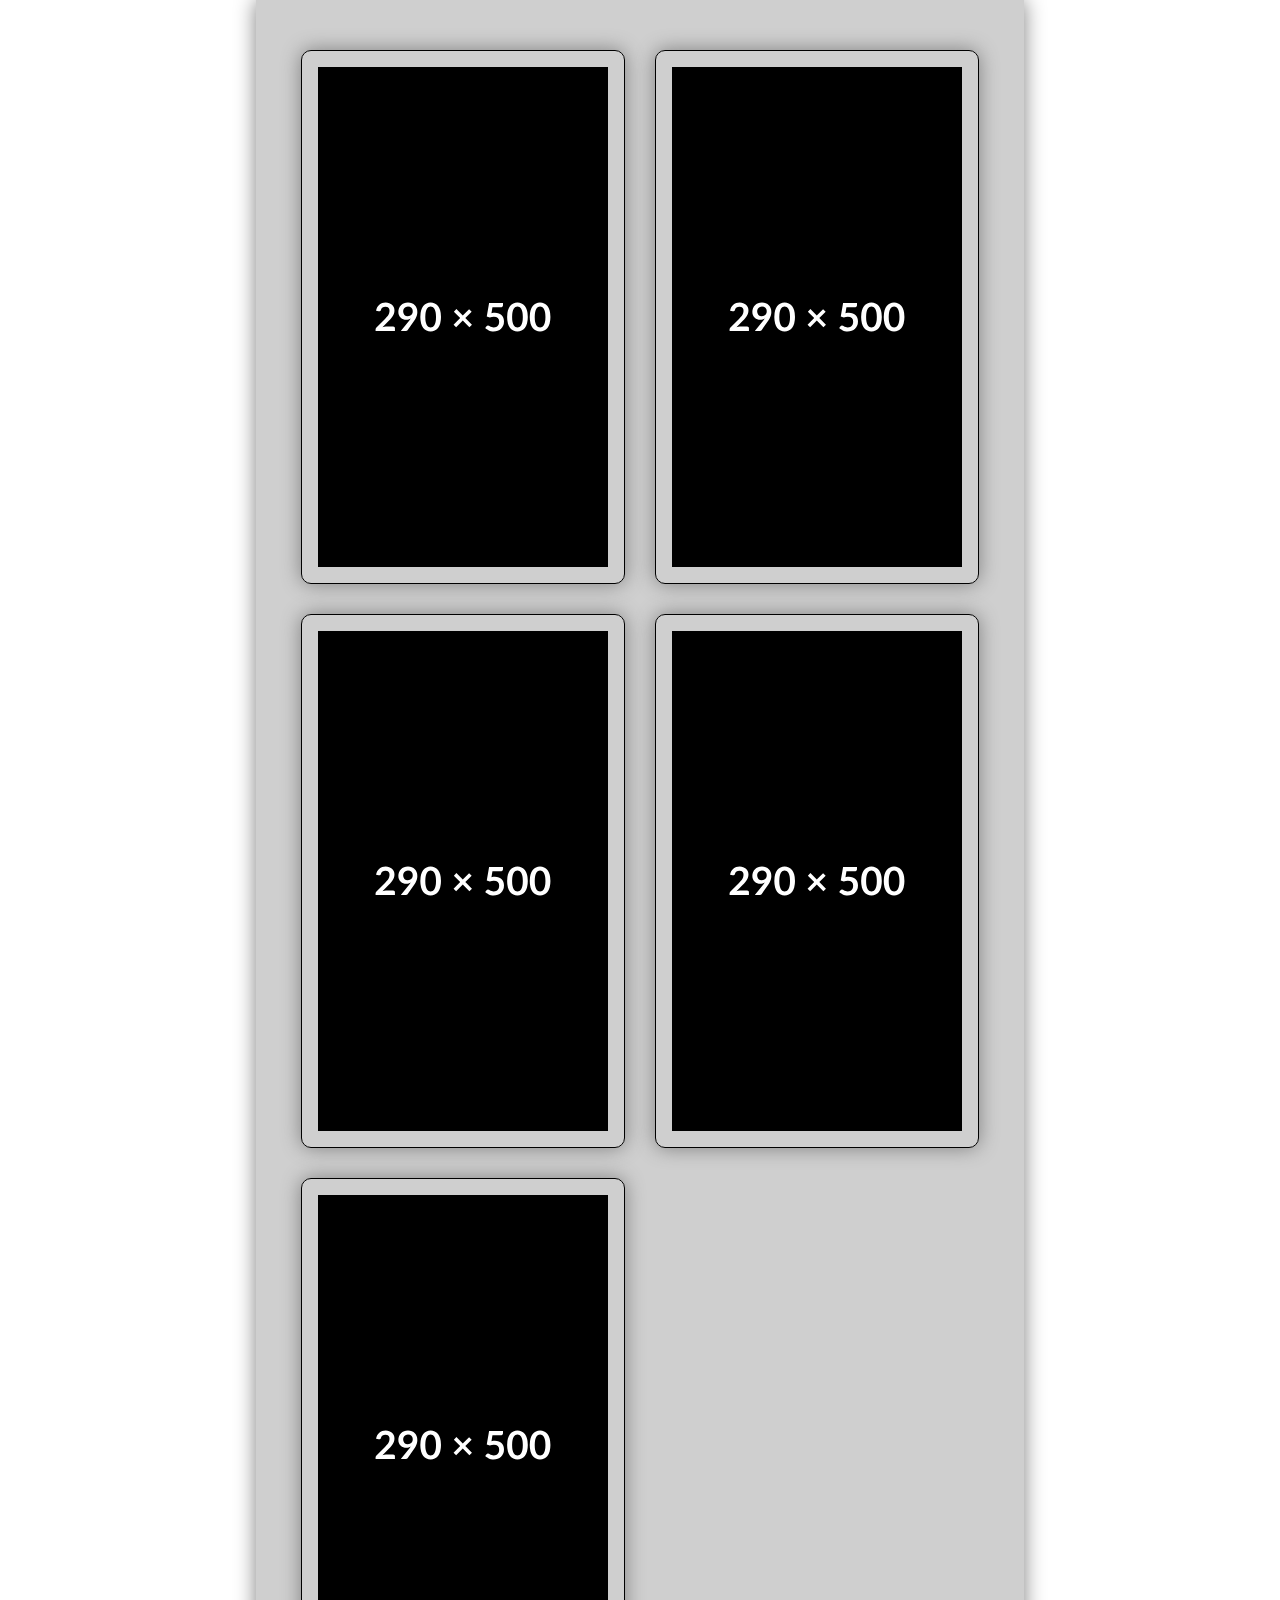
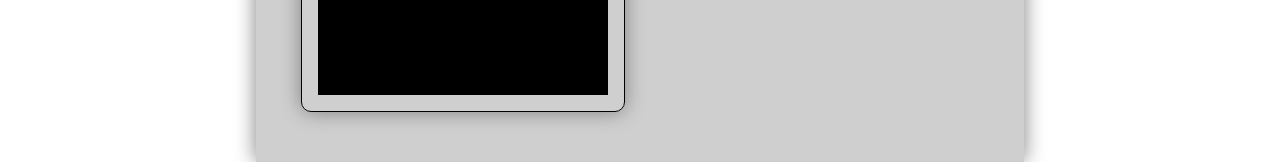
==== index.html @ b7f71879 "Добавляет мелкие правки" ====
<!DOCTYPE html>
<html class="page" lang="ru">

<head>
  <meta charset="utf-8">
  <meta name="viewport" content="width=device-width, initial-scale=1">
  <title>Viktor-Ru</title>
  <link rel="stylesheet" href="style.css">
  <!-- <link rel="icon" href="favicon.ico"> -->
  <!-- <link rel="icon" href="img/favicons/icon.svg" type="image/svg+xml"> -->
  <!-- <link rel="apple-touch-icon" href="img/favicons/apple.png"> -->
  <!-- <link rel="manifest" href="manifest.webmanifest"> -->
  <link rel="preload" href="fonts/roboto-condensed-bold.woff2" as="font" type="font/woff2" crossorigin="anonymous">
  <link rel="preload" href="fonts/roboto-condensed-regular.woff2" as="font" type="font/woff2" crossorigin="anonymous">
</head>

<body class="page__body">

  <!-- <header class="main-header"> </header> -->

  <main class="content-index">
    <section class="projects container">
      <ul class="projects__list">

        <li class="projects-card">
          <a class="projects-card__link" href="#" target="_blank">
            <img class="projects-card__img" src="mobile.svg" alt="Name projekt." width="290" height="500">
          </a>
        </li>

        <li class="projects-card">
          <a class="projects-card__link" href="#" target="_blank">
            <img class="projects-card__img" src="mobile.svg" alt="Name projekt">
          </a>
        </li>

        <li class="projects-card">
          <a class="projects-card__link" href="#" target="_blank">
            <img class="projects-card__img" src="mobile.svg" alt="Name projekt.">
          </a>
        </li>

        <li class="projects-card">
          <a class="projects-card__link" href="#" target="_blank">
            <img class="projects-card__img" src="mobile.svg" alt="Name projekt.">
          </a>
        </li>

        <li class="projects-card">
          <a class="projects-card__link" href="#" target="_blank">
            <img class="projects-card__img" src="mobile.svg" alt="Name projekt.">
          </a>
        </li>


        <!--
        <li><a href="projects/cat/index.html" target="_blank">Cat energy</a></li>
        <li><a href="projects/sedona/index.html" target="_blank">Sedona</a></li>
        -->

      </ul>
    </section>
  </main>

  <!-- <footer class="main-footer"> </footer> -->
</body>

</html>
---- style.css ----
/* ------------- */
/* GLOBAL */
/* ------------- */

@font-face {
  font-family: "Roboto Condensed";
  src: url("../fonts/roboto-condensed-bold.woff2") format("woff2");
  font-weight: 700;
  font-style: normal;
  font-display: swap;
}

@font-face {
  font-family: "Roboto Condensed";
  src: url("../fonts/roboto-condensed-regular.woff2") format("woff2");
  font-weight: 400;
  font-style: normal;
  font-display: swap;
}

img {
  max-width: 100%;
  height: auto;
  object-fit: contain;
}

.container {
  display: block;
  width: 290px;
  padding: 0 15px;
  margin: 0 auto;
}

.visually-hidden {
  position: absolute;
  width: 1px;
  height: 1px;
  margin: -1px;
  border: 0;
  padding: 0;
  white-space: nowrap;
  clip-path: inset(100%);
  clip: rect(0 0 0 0);
  overflow: hidden;
}

/* ------------- */
/* CONTENT */
/* ------------- */

.page__body {
  background-color: #ffffff;
  font-family: "Roboto Condensed", sans-serif;
  font-size: 14px;
  line-height: 22px;
  font-weight: 400;
  color: #000;
  padding: 0;
  margin: 0;
  min-width: 320px;
}


/* projects */

.projects {
  background-color: #cfcfcf;
  box-shadow: 0 0 20px #808080;
  padding-top: 50px;
  padding-bottom: 50px;
}

.projects__list {
  margin: 0;
  padding: 0;
  list-style: none;
  display: grid;
  gap: 25px;
}


/* projects-card */

.projects-card__link {
  text-decoration: none;
  color: inherit;
}

.projects-card__img {
  display: block;
  width: 290px;
  height: 500px;
}



@media (min-width: 768px) {
  /* ------------- */
  /* GLOBAL */
  /* ------------- */

  .container {
    width: 678px;
    padding: 0 45px;
  }

  /* ------------- */
  /* CONTENT */
  /* ------------- */


  /* projects */

  .projects {
    padding-top: 50px;
    padding-bottom: 50px;
  }

  .projects__list {
    gap: 30px;
    grid-template-columns: 324px 324px;
  }

  /* projects-card */

  .projects-card {
    border: solid 1px #000;
    border-radius: 10px;
    box-shadow: 0 0 20px #808080;
  }

  .projects-card__img {
    margin: 16px auto;
  }
}



@media (min-width: 1366px) {
  /* ------------- */
  /* GLOBAL */
  /* ------------- */

  .container {
    width: 1160px;
    padding: 0 103px;
  }

  /* ------------- */
  /* CONTENT */
  /* ------------- */


  /* projects */

  .projects {
    padding-top: 70px;
    padding-bottom: 70px;
  }

  .projects__list {
    width: 1050px;
    margin: 0 auto;

    gap: 30px;
    grid-template-columns: 330px 330px 330px;
  }
}
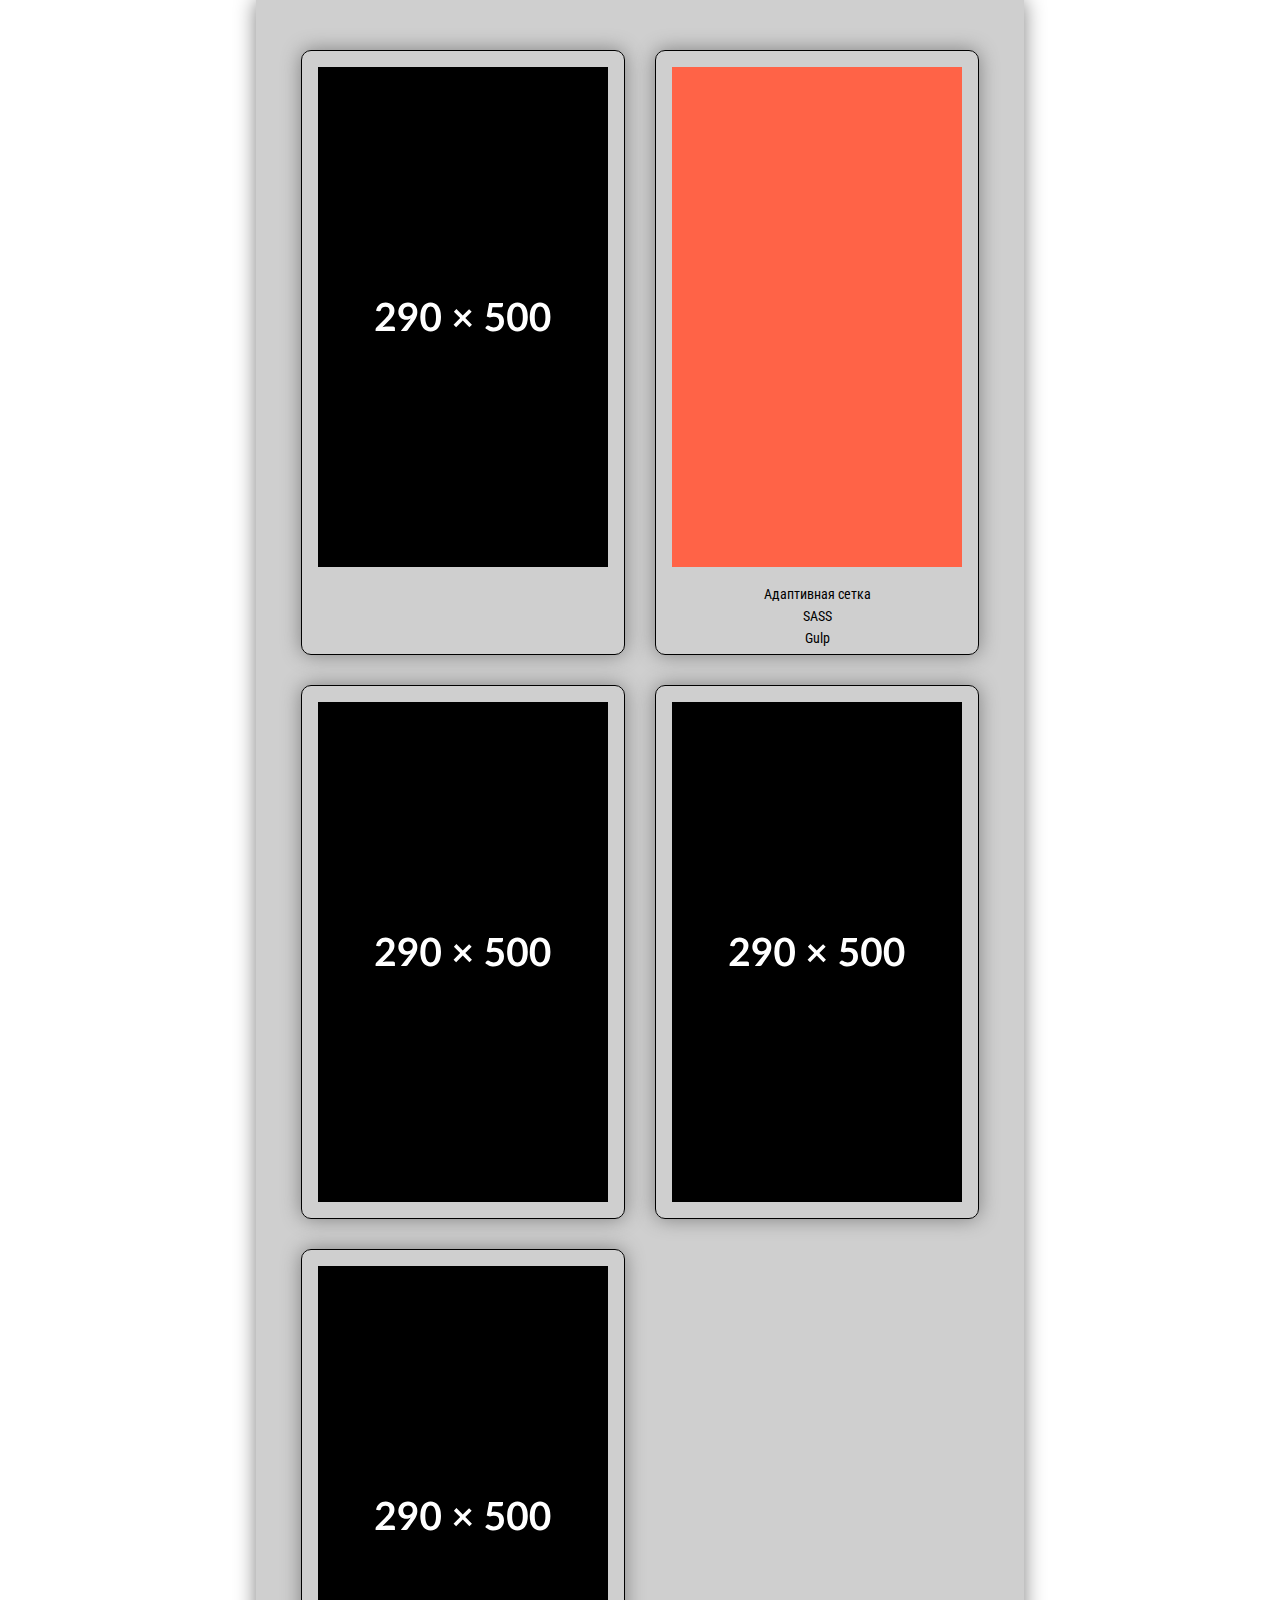
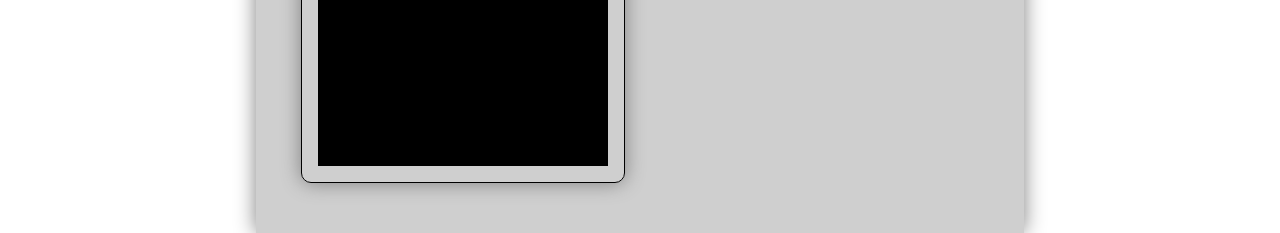
==== commit fc0e661b: "Добавляет описание проекта" ====
--- a/index.html
+++ b/index.html
@@ -30,7 +30,14 @@
 
         <li class="projects-card">
           <a class="projects-card__link" href="#" target="_blank">
-            <img class="projects-card__img" src="mobile.svg" alt="Name projekt">
+            <div class="projects-card__img">
+              <span class="visually-hidden">Name project</span>
+            </div>
+            <ul class="projects-card__list">
+              <li>Адаптивная сетка</li>
+              <li>SASS</li>
+              <li>Gulp</li>
+            </ul>
           </a>
         </li>
 
@@ -58,6 +65,19 @@
         <li><a href="projects/sedona/index.html" target="_blank">Sedona</a></li>
         -->
 
+        <!-- <li class="projects-card">
+          <a class="projects-card__link" href="#" target="_blank">
+            <div class="projects-card__img">
+              <span class="visually-hidden">Name project</span>
+            </div>
+            <ul class="projects-card__list">
+              <li>Адаптивная сетка</li>
+              <li>SASS</li>
+              <li>Gulp</li>
+            </ul>
+          </a>
+        </li> -->
+
       </ul>
     </section>
   </main>
--- a/style.css
+++ b/style.css
@@ -75,7 +75,7 @@
   padding: 0;
   list-style: none;
   display: grid;
-  gap: 25px;
+  gap: 30px;
 }
 
 
@@ -90,6 +90,15 @@
   display: block;
   width: 290px;
   height: 500px;
+  background-color: tomato;
+}
+
+.projects-card__list {
+  list-style: none;
+  margin: 0;
+  padding: 0;
+  text-align: center;
+  margin-bottom: 5px;
 }
 
 
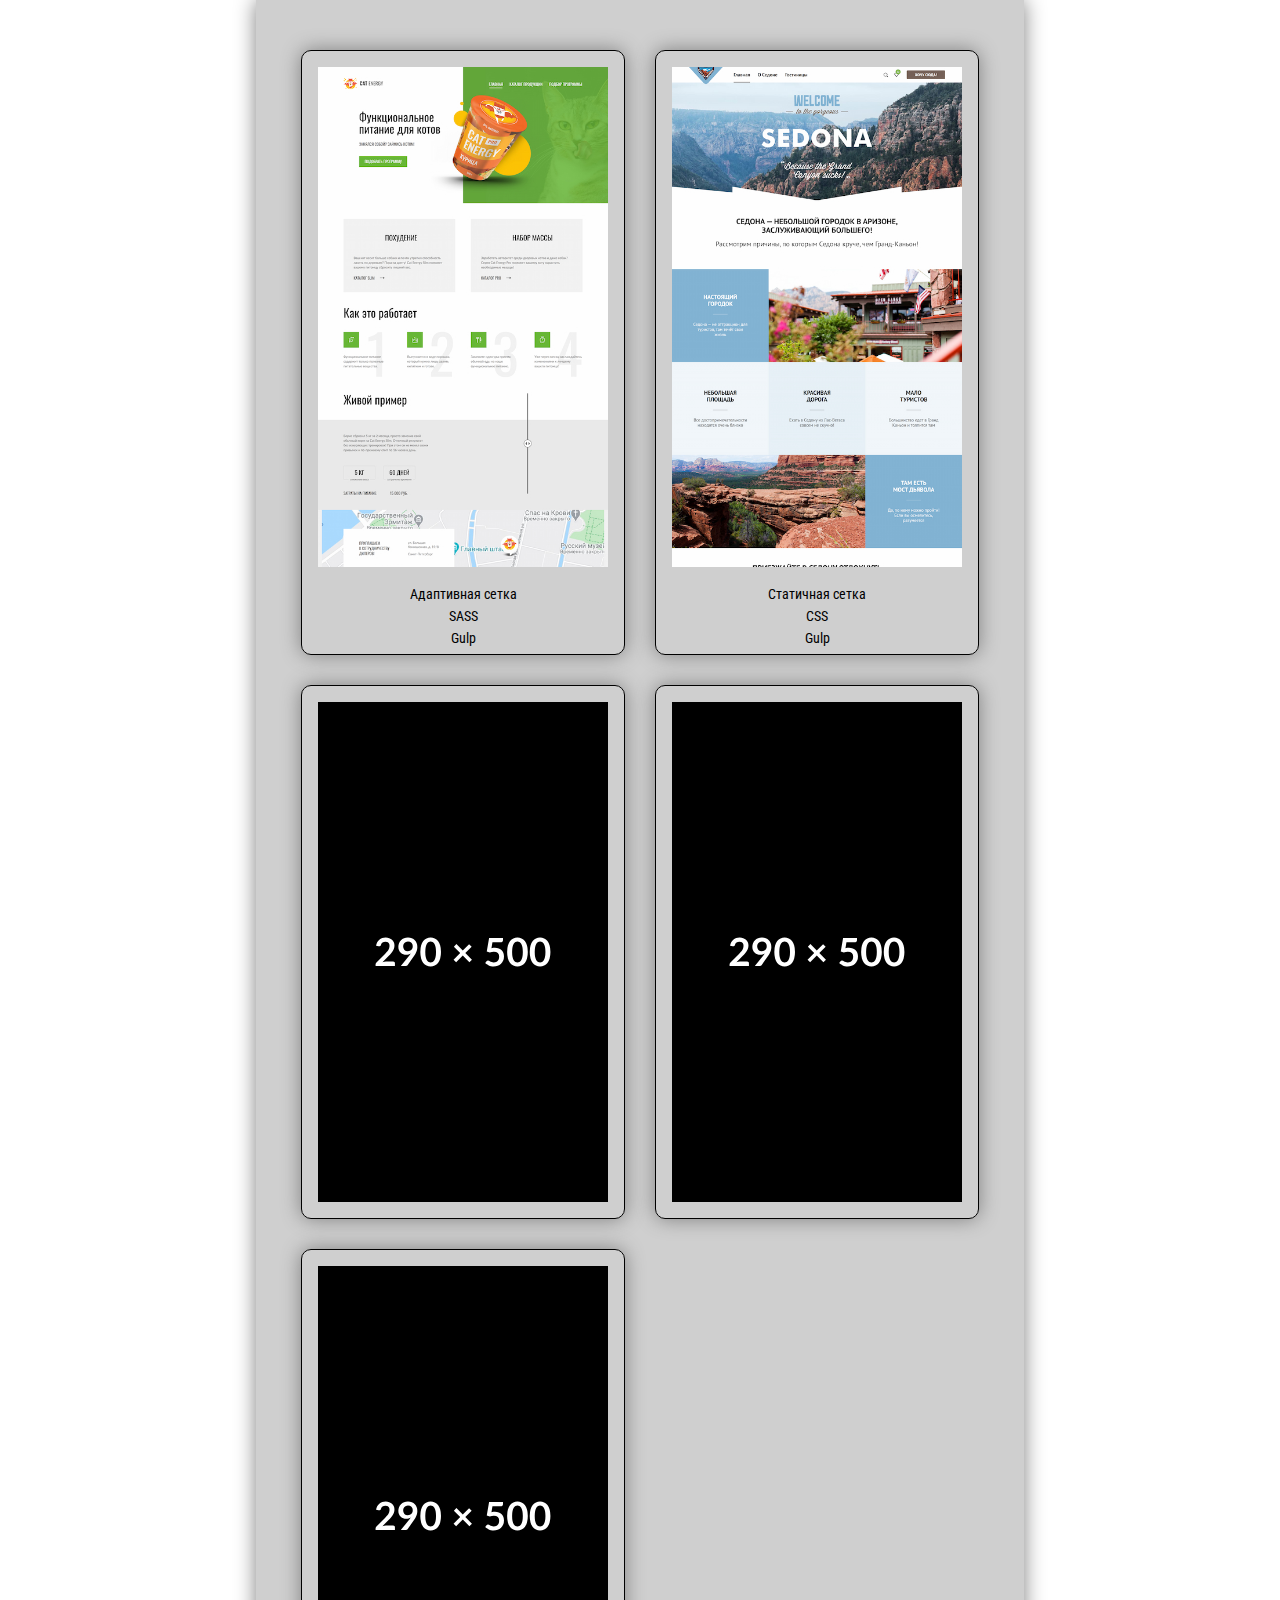
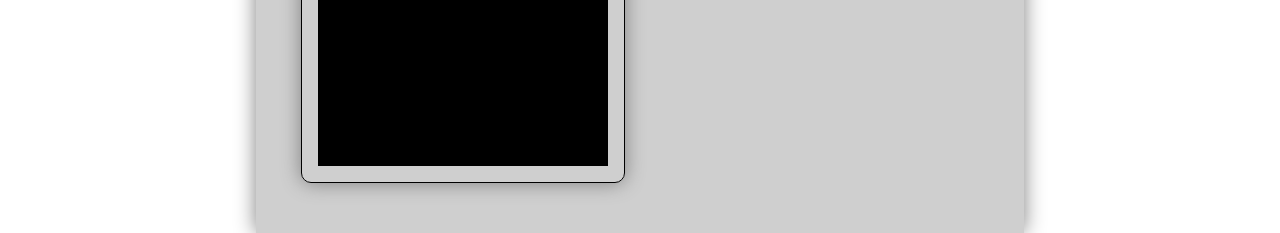
==== commit 7eb171aa: "Добавляет изображения для карточек" ====
--- a/index.html
+++ b/index.html
@@ -23,19 +23,26 @@
       <ul class="projects__list">
 
         <li class="projects-card">
-          <a class="projects-card__link" href="#" target="_blank">
-            <img class="projects-card__img" src="mobile.svg" alt="Name projekt." width="290" height="500">
+          <a class="projects-card__link" href="projects/cat/index.html" target="_blank">
+            <div class="projects-card__img projects-card__img--cat">
+              <span class="visually-hidden">Cat energy</span>
+            </div>
+            <ul class="projects-card__list">
+              <li>Адаптивная сетка</li>
+              <li>SASS</li>
+              <li>Gulp</li>
+            </ul>
           </a>
         </li>
 
         <li class="projects-card">
-          <a class="projects-card__link" href="#" target="_blank">
-            <div class="projects-card__img">
-              <span class="visually-hidden">Name project</span>
+          <a class="projects-card__link" href="projects/sedona/index.html" target="_blank">
+            <div class="projects-card__img projects-card__img--sedona">
+              <span class="visually-hidden">Sedona</span>
             </div>
             <ul class="projects-card__list">
-              <li>Адаптивная сетка</li>
-              <li>SASS</li>
+              <li>Статичная сетка</li>
+              <li>CSS</li>
               <li>Gulp</li>
             </ul>
           </a>
--- a/style.css
+++ b/style.css
@@ -91,6 +91,16 @@
   width: 290px;
   height: 500px;
   background-color: tomato;
+  background-repeat: no-repeat;
+  background-size: cover;
+}
+
+.projects-card__img--sedona {
+  background-image: url(img/sedona.jpg);
+}
+
+.projects-card__img--cat {
+  background-image: url(img/cat.jpg);
 }
 
 .projects-card__list {
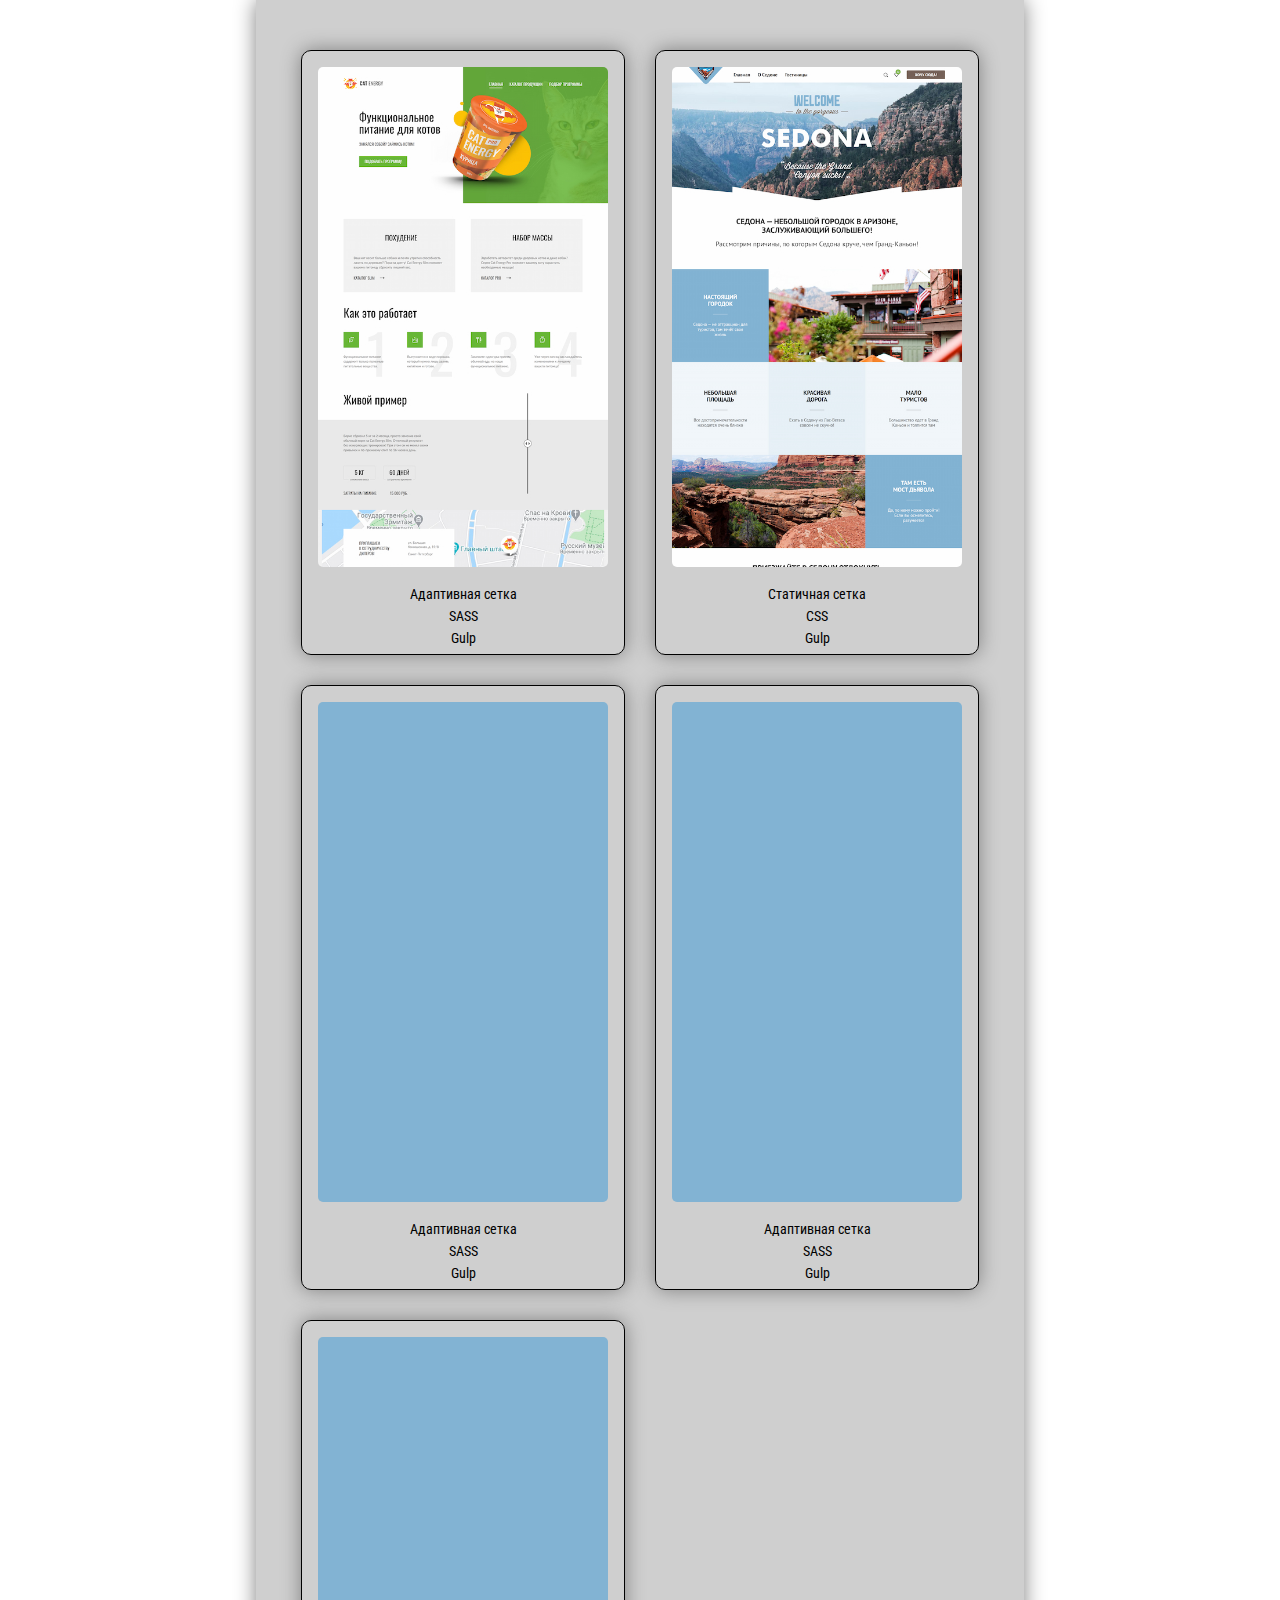
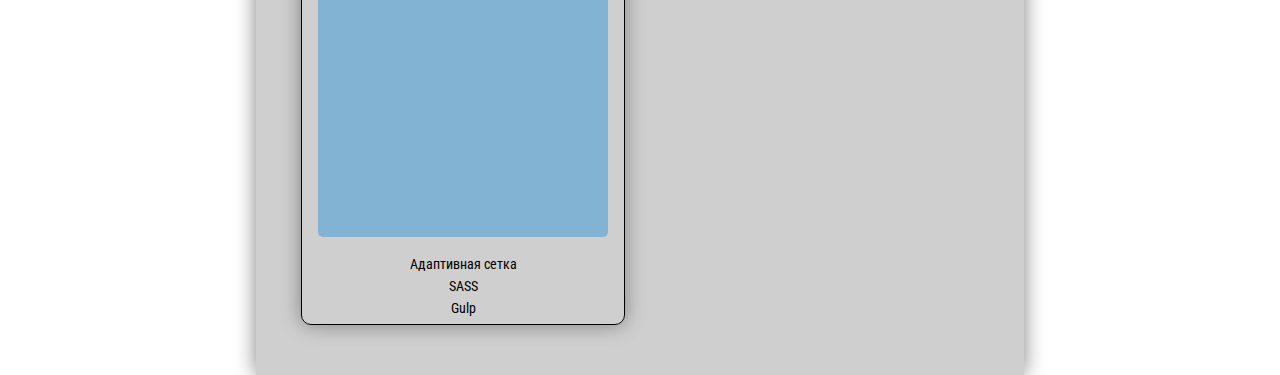
==== commit 8b29ba44: "Добавляет разделители" ====
--- a/index.html
+++ b/index.html
@@ -50,27 +50,43 @@
 
         <li class="projects-card">
           <a class="projects-card__link" href="#" target="_blank">
-            <img class="projects-card__img" src="mobile.svg" alt="Name projekt.">
+            <div class="projects-card__img">
+              <span class="visually-hidden">Name project</span>
+            </div>
+            <ul class="projects-card__list">
+              <li>Адаптивная сетка</li>
+              <li>SASS</li>
+              <li>Gulp</li>
+            </ul>
           </a>
         </li>
 
         <li class="projects-card">
           <a class="projects-card__link" href="#" target="_blank">
-            <img class="projects-card__img" src="mobile.svg" alt="Name projekt.">
+            <div class="projects-card__img">
+              <span class="visually-hidden">Name project</span>
+            </div>
+            <ul class="projects-card__list">
+              <li>Адаптивная сетка</li>
+              <li>SASS</li>
+              <li>Gulp</li>
+            </ul>
           </a>
         </li>
 
         <li class="projects-card">
           <a class="projects-card__link" href="#" target="_blank">
-            <img class="projects-card__img" src="mobile.svg" alt="Name projekt.">
+            <div class="projects-card__img">
+              <span class="visually-hidden">Name project</span>
+            </div>
+            <ul class="projects-card__list">
+              <li>Адаптивная сетка</li>
+              <li>SASS</li>
+              <li>Gulp</li>
+            </ul>
           </a>
         </li>
 
-
-        <!--
-        <li><a href="projects/cat/index.html" target="_blank">Cat energy</a></li>
-        <li><a href="projects/sedona/index.html" target="_blank">Sedona</a></li>
-        -->
 
         <!-- <li class="projects-card">
           <a class="projects-card__link" href="#" target="_blank">
--- a/style.css
+++ b/style.css
@@ -81,6 +81,10 @@
 
 /* projects-card */
 
+.projects-card {
+  border-bottom: solid 1px #000;
+}
+
 .projects-card__link {
   text-decoration: none;
   color: inherit;
@@ -90,7 +94,9 @@
   display: block;
   width: 290px;
   height: 500px;
-  background-color: tomato;
+  margin-bottom: 10px;
+  border-radius: 10px;
+  background-color: #82b3d3;
   background-repeat: no-repeat;
   background-size: cover;
 }
@@ -150,6 +156,7 @@
 
   .projects-card__img {
     margin: 16px auto;
+    border-radius: 5px;
   }
 }
 
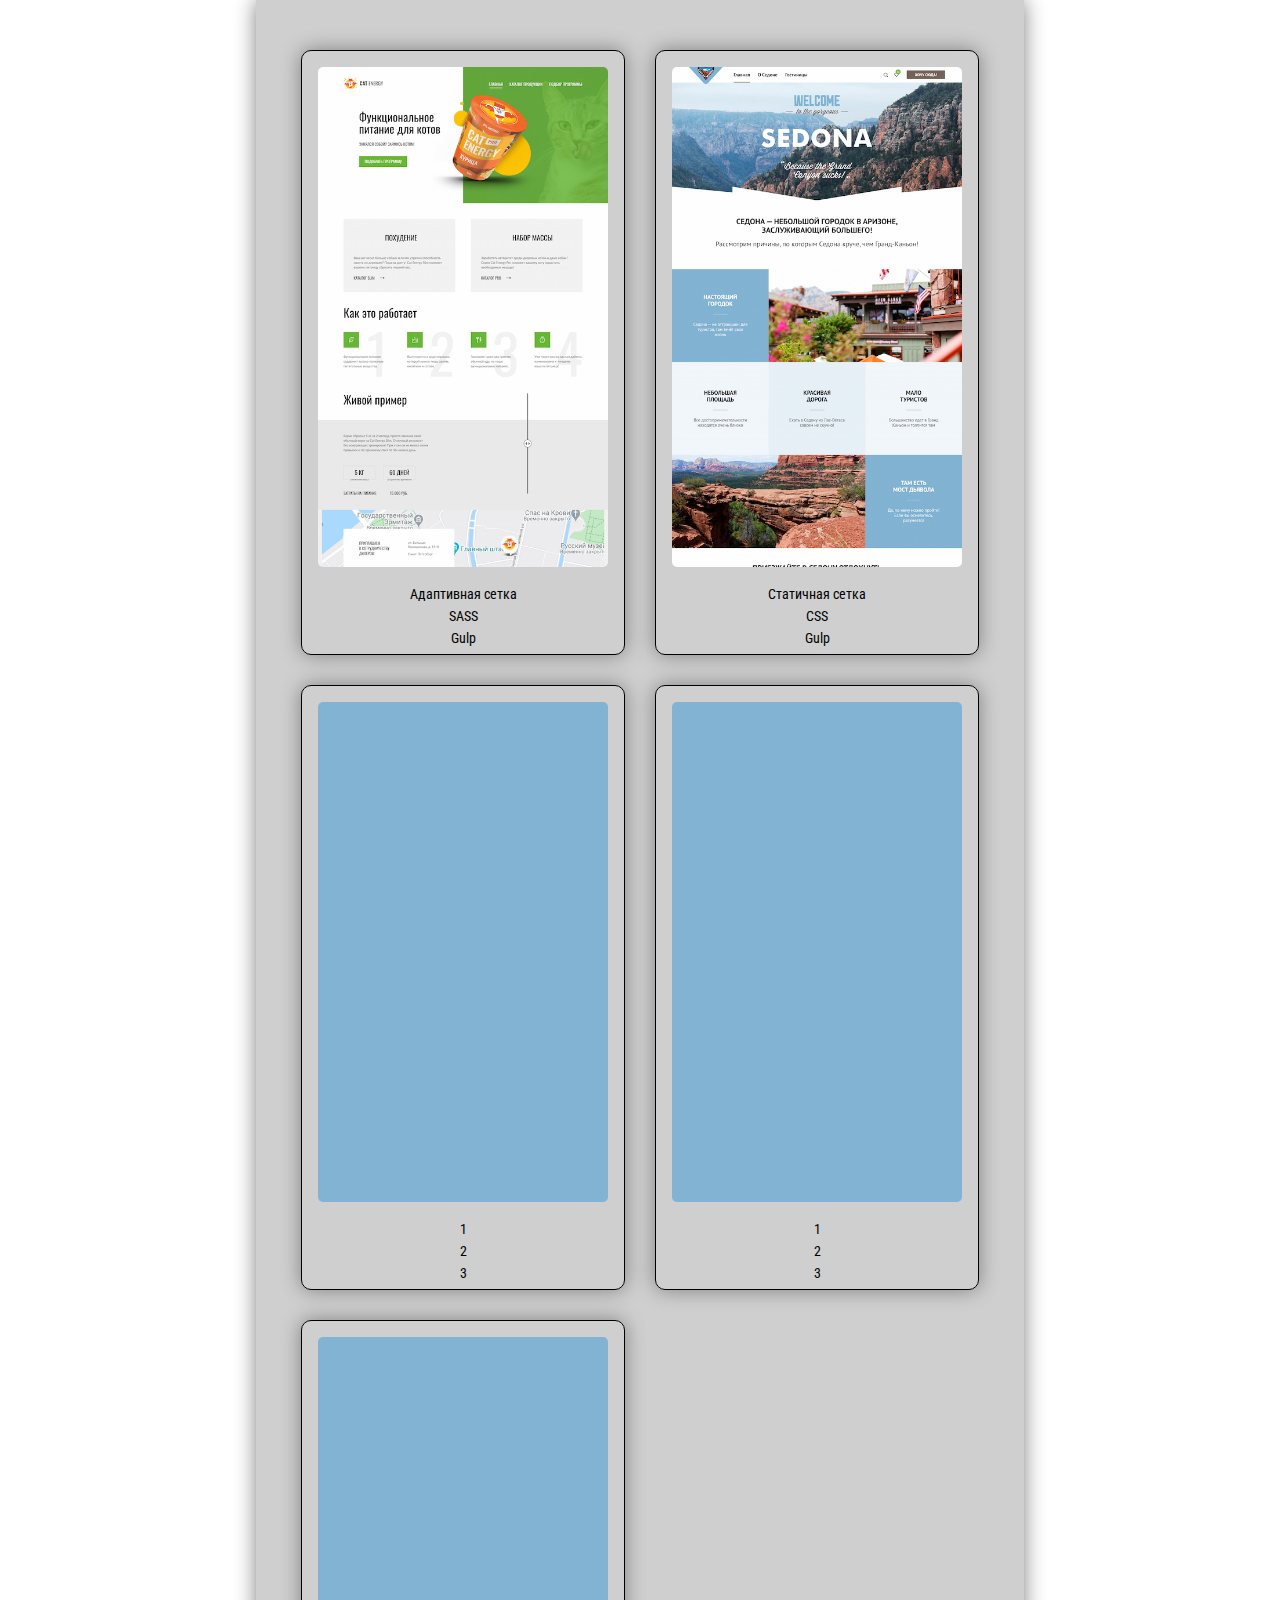
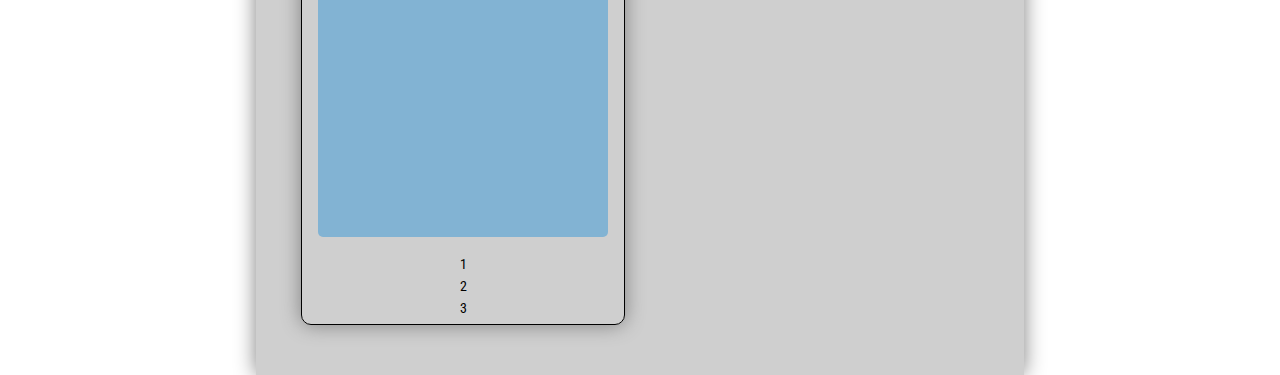
==== commit d8b465fa: "Добавляет правки шаблона" ====
--- a/index.html
+++ b/index.html
@@ -54,9 +54,9 @@
               <span class="visually-hidden">Name project</span>
             </div>
             <ul class="projects-card__list">
-              <li>Адаптивная сетка</li>
-              <li>SASS</li>
-              <li>Gulp</li>
+              <li>1</li>
+              <li>2</li>
+              <li>3</li>
             </ul>
           </a>
         </li>
@@ -67,9 +67,9 @@
               <span class="visually-hidden">Name project</span>
             </div>
             <ul class="projects-card__list">
-              <li>Адаптивная сетка</li>
-              <li>SASS</li>
-              <li>Gulp</li>
+              <li>1</li>
+              <li>2</li>
+              <li>3</li>
             </ul>
           </a>
         </li>
@@ -80,9 +80,9 @@
               <span class="visually-hidden">Name project</span>
             </div>
             <ul class="projects-card__list">
-              <li>Адаптивная сетка</li>
-              <li>SASS</li>
-              <li>Gulp</li>
+              <li>1</li>
+              <li>2</li>
+              <li>3</li>
             </ul>
           </a>
         </li>
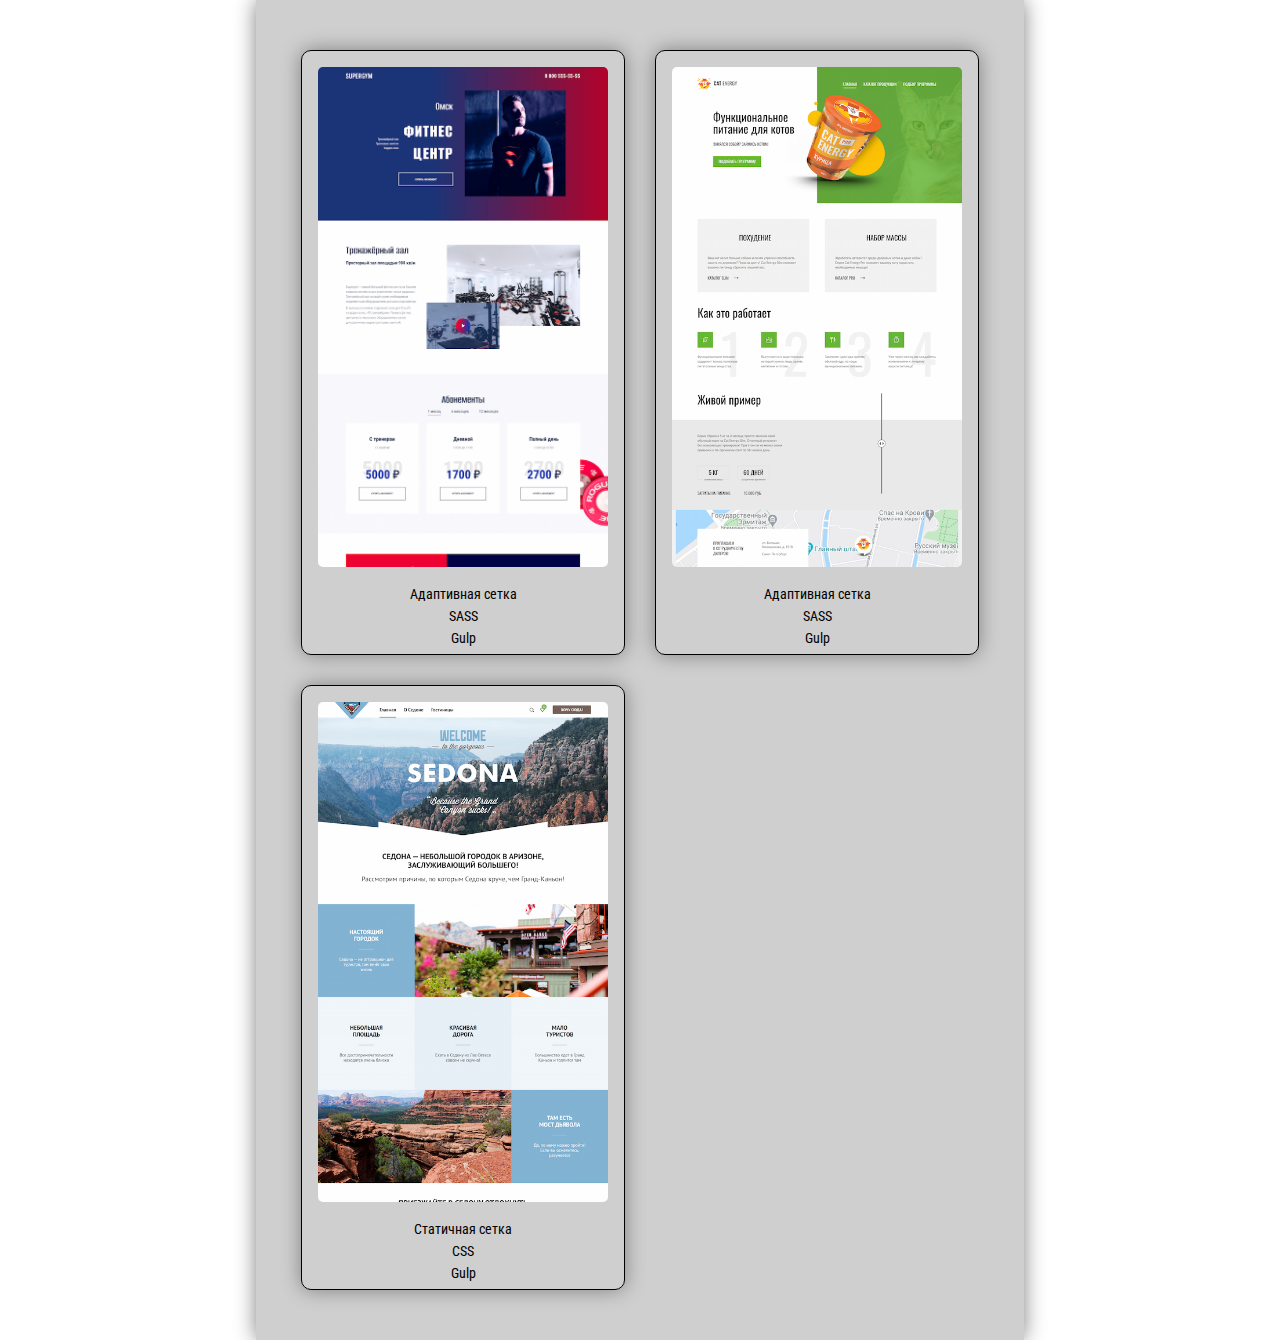
==== commit 080a044d: "Добавляет проект Fitness" ====
--- a/index.html
+++ b/index.html
@@ -21,6 +21,19 @@
   <main class="content-index">
     <section class="projects container">
       <ul class="projects__list">
+
+        <li class="projects-card">
+          <a class="projects-card__link" href="projects/fitness/index.html" target="_blank">
+            <div class="projects-card__img projects-card__img--fitness">
+              <span class="visually-hidden">Fitness</span>
+            </div>
+            <ul class="projects-card__list">
+              <li>Адаптивная сетка</li>
+              <li>SASS</li>
+              <li>Gulp</li>
+            </ul>
+          </a>
+        </li>
 
         <li class="projects-card">
           <a class="projects-card__link" href="projects/cat/index.html" target="_blank">
@@ -48,7 +61,7 @@
           </a>
         </li>
 
-        <li class="projects-card">
+        <!-- <li class="projects-card">
           <a class="projects-card__link" href="#" target="_blank">
             <div class="projects-card__img">
               <span class="visually-hidden">Name project</span>
@@ -57,46 +70,6 @@
               <li>1</li>
               <li>2</li>
               <li>3</li>
-            </ul>
-          </a>
-        </li>
-
-        <li class="projects-card">
-          <a class="projects-card__link" href="#" target="_blank">
-            <div class="projects-card__img">
-              <span class="visually-hidden">Name project</span>
-            </div>
-            <ul class="projects-card__list">
-              <li>1</li>
-              <li>2</li>
-              <li>3</li>
-            </ul>
-          </a>
-        </li>
-
-        <li class="projects-card">
-          <a class="projects-card__link" href="#" target="_blank">
-            <div class="projects-card__img">
-              <span class="visually-hidden">Name project</span>
-            </div>
-            <ul class="projects-card__list">
-              <li>1</li>
-              <li>2</li>
-              <li>3</li>
-            </ul>
-          </a>
-        </li>
-
-
-        <!-- <li class="projects-card">
-          <a class="projects-card__link" href="#" target="_blank">
-            <div class="projects-card__img">
-              <span class="visually-hidden">Name project</span>
-            </div>
-            <ul class="projects-card__list">
-              <li>Адаптивная сетка</li>
-              <li>SASS</li>
-              <li>Gulp</li>
             </ul>
           </a>
         </li> -->
--- a/style.css
+++ b/style.css
@@ -101,13 +101,18 @@
   background-size: cover;
 }
 
-.projects-card__img--sedona {
-  background-image: url(img/sedona.jpg);
+.projects-card__img--fitness {
+  background-image: url(img/fitness.jpg);
 }
 
 .projects-card__img--cat {
   background-image: url(img/cat.jpg);
 }
+
+.projects-card__img--sedona {
+  background-image: url(img/sedona.jpg);
+}
+
 
 .projects-card__list {
   list-style: none;
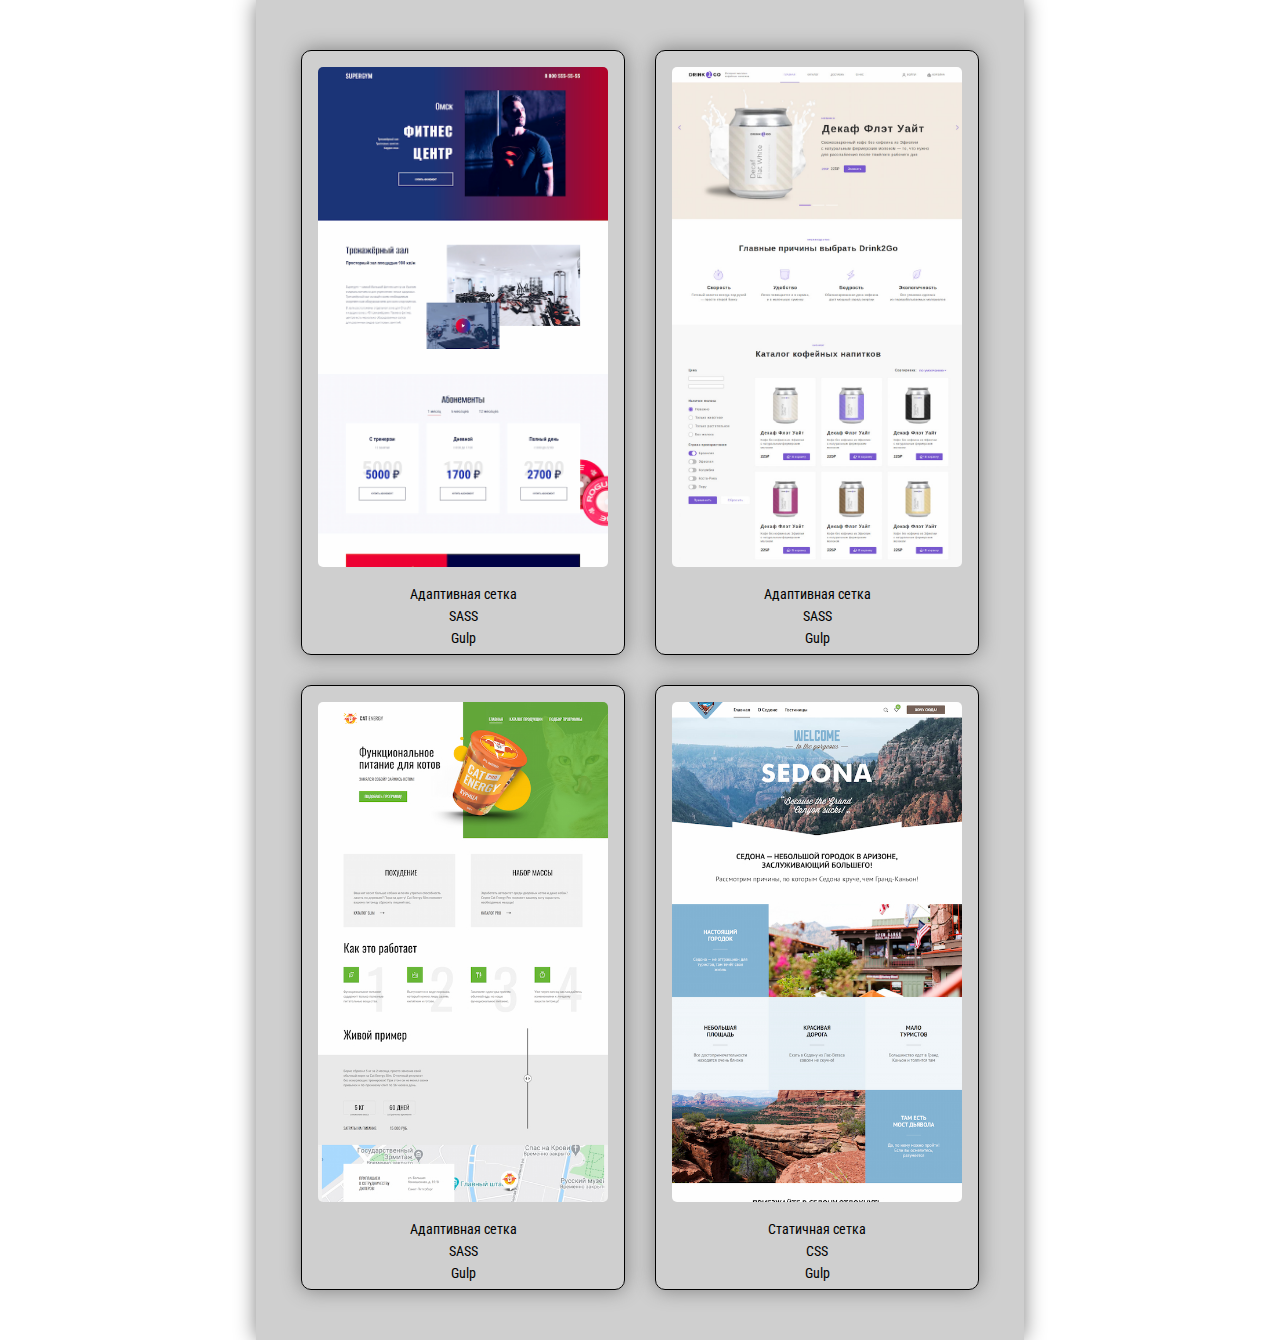
==== commit 0cdc600b: "Добавляет пункт списка для drink 2 go" ====
--- a/index.html
+++ b/index.html
@@ -26,6 +26,19 @@
           <a class="projects-card__link" href="projects/fitness/index.html" target="_blank">
             <div class="projects-card__img projects-card__img--fitness">
               <span class="visually-hidden">Fitness</span>
+            </div>
+            <ul class="projects-card__list">
+              <li>Адаптивная сетка</li>
+              <li>SASS</li>
+              <li>Gulp</li>
+            </ul>
+          </a>
+        </li>
+
+        <li class="projects-card">
+          <a class="projects-card__link" href="projects/drink/index.html" target="_blank">
+            <div class="projects-card__img projects-card__img--grink">
+              <span class="visually-hidden">Drinc 2 Go</span>
             </div>
             <ul class="projects-card__list">
               <li>Адаптивная сетка</li>
--- a/style.css
+++ b/style.css
@@ -105,6 +105,10 @@
   background-image: url(img/fitness.jpg);
 }
 
+.projects-card__img--grink {
+  background-image: url(img/grink.jpg);
+}
+
 .projects-card__img--cat {
   background-image: url(img/cat.jpg);
 }
